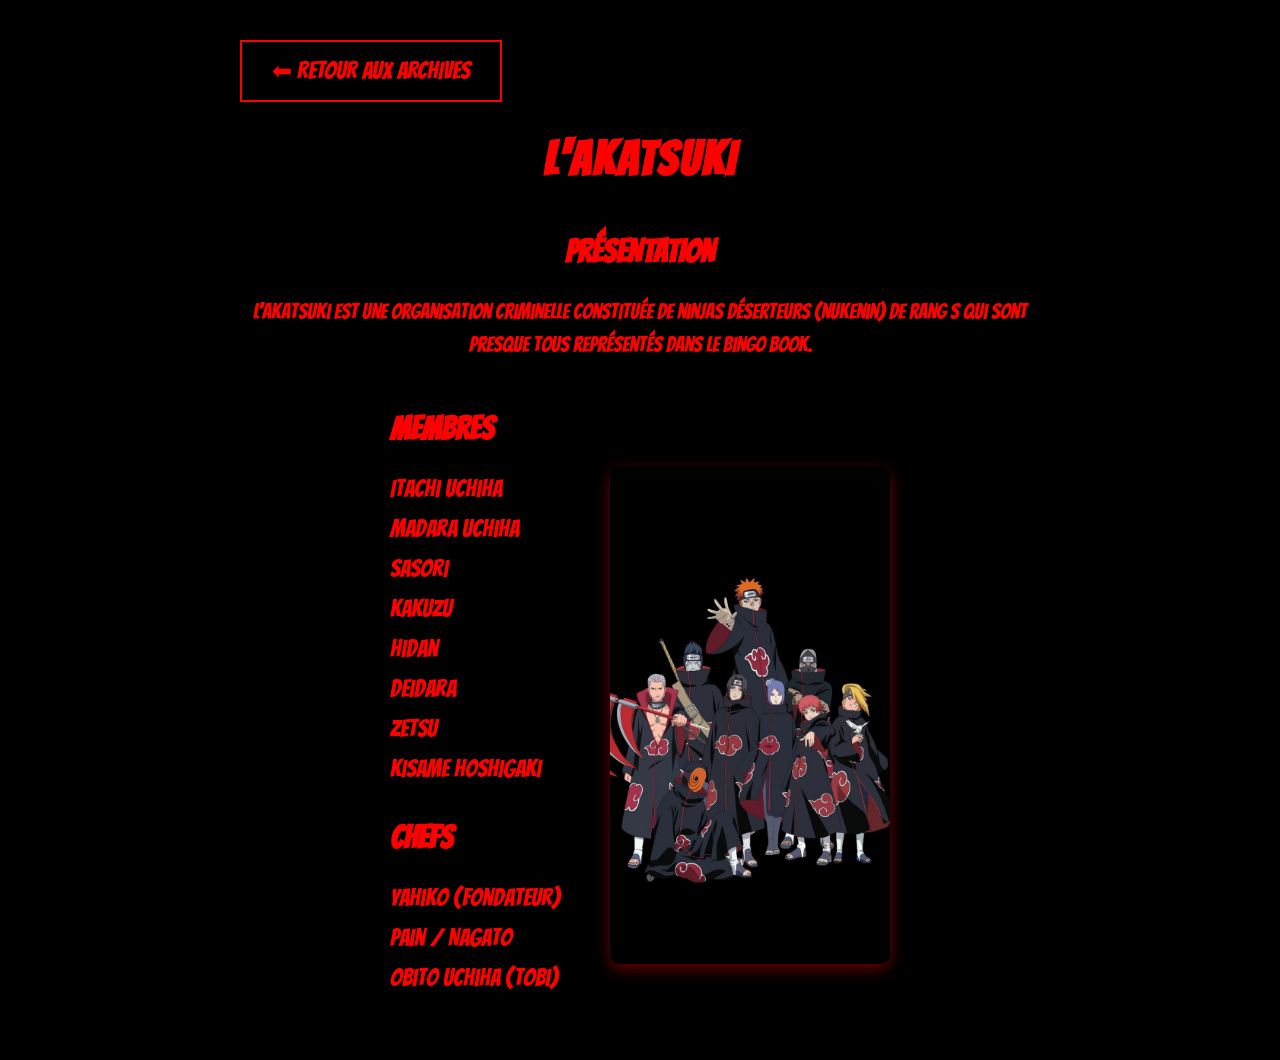
==== akatsuki.html @ 14001ad7 "Add files via upload" ====
<!DOCTYPE html>
<html lang="fr">
<head>
    <link rel="icon" type="image/jpeg" href="Akatsuki.jpg">
    <link rel="stylesheet" href="akatsuki.css">
    <meta charset="UTF-8">
    <meta name="viewport" content="width=device-width, initial-scale=1.0">
    <title>L'Akatsuki</title>
</head>
<body>
    
    <div class="ciel-akatsuki">
        <div class="nuage nuage1"></div>
        <div class="nuage nuage2"></div>
        <div class="nuage nuage3"></div>
    </div>

    <div class="contenu-central">

    <a href="bibliotheque.html" class="lien-ninja-akatsuki">⬅ RETOUR AUX ARCHIVES</a>

    <h1>L'AKATSUKI</h1>
    
    <h2>PRÉSENTATION</h2>
    <p>L'Akatsuki est une organisation criminelle constituée de ninjas déserteurs (nukenin) de rang S qui sont presque tous représentés dans le Bingo Book.</p>
    
    
    <div class="akatsuki-flex-container">
        
        <div class="akatsuki-list-column">
            
            <h2 class="titre-membres">MEMBRES</h2>
            <ul class="liste-membres">
                <li><a href="itachi.html">Itachi Uchiha</a></li>
                <li><a href="madara.html">Madara Uchiha</a></li>
                <li><a href="sasori.html">Sasori</a></li>
                <li><a href="kakuzu.html">Kakuzu</a></li>
                <li><a href="hidan.html">Hidan</a></li>
                <li><a href="deidara.html">Deidara</a></li>
                <li><a href="zetsu.html">Zetsu</a></li>
                <li><a href="kisame.html">Kisame Hoshigaki</a></li>
            </ul>

            <h2 class="titre-chefs">CHEFS</h2>
            <ul class="liste-membres">
                <li><a href="yahiko.html">Yahiko (Fondateur)</a></li>
                <li><a href="pain.html">Pain / Nagato</a></li>
                <li><a href="obito.html">Obito Uchiha (Tobi)</a></li>
            </ul>

        </div>

        <div class="akatsuki-image-column">
            <img src="akatsuki-members.jpg" alt="Membres de l'Akatsuki" class="akatsuki-img">
        </div>

    </div> </div>

</body>
</html>
---- akatsuki.css ----
@import url('https://fonts.googleapis.com/css2?family=Bangers&family=Reggae+One&display=swap');

/* --- RÉGLAGES GÉNERAUX --- */
body {
    background-color: black;
    color: red; /* La couleur globale est rouge */
    font-family: 'Bangers', cursive; /* Police par défaut */
    margin: 0; /* Enlève les marges moches du navigateur */
}

/* --- LE RECADRAGE DU TEXTE (LE SECRET DE SAKURA) --- */
.contenu-central {
    max-width: 800px; /* Le texte ne dépassera JAMAIS 800 pixels de large */
    margin: 40px auto; /* Centre le bloc horizontalement sur la page */
    padding: 0 20px; /* Ajoute une petite marge de sécurité sur les côtés pour les téléphones */
    text-align: center; /* Centre les titres et le texte, comme pour Sakura */
}

/* --- STYLE DES TEXTES --- */
h1 {
    font-size: 3rem;
    margin-bottom: 40px;
    letter-spacing: 2px;
}

h2 {
    font-size: 2rem;
    margin-top: 50px;
}

/* Les paragraphes à l'intérieur de la boîte centrale */
.contenu-central p {
    font-family: 'Bangers', cursive; /* Même police que Sakura */
    font-size: 1.3rem; /* Légèrement plus grand pour bien lire */
    line-height: 1.6; /* Aère les lignes (très important) */
    text-align: center; /* Centre le texte (ou mets "justify" si tu préfères un bloc droit) */
    margin-bottom: 20px;
}

/* --- ANIMATION DES NUAGES ROUGES --- */
.ciel-akatsuki {
    position: fixed;
    top: 0;
    left: 0;
    width: 100vw;
    height: 100vh;
    z-index: -1; 
    pointer-events: none; 
    overflow: hidden;
}




/* ==========================================================
   --- LE BOUTON AKATSUKI EN HAUT À GAUCHE ---
   ========================================================== */

.lien-ninja-akatsuki {
    /* --- STRUCTURE EXACTE (Copie de Sakura) --- */
    text-decoration: none;
    
    /* Pour forcer l'alignement à gauche dans un parent centré */
    display: block;         /* Devient un bloc pour utiliser les marges auto */
    width: fit-content;     /* S'adapte exactement à la taille du texte */
    
    /* Placement en haut à gauche de son conteneur */
    margin-top: 10px;       /* Un petit espace en haut */
    margin-bottom: 20px;    /* Espace avant ton H1 */
    margin-left: 0;         /* Collé à gauche du padding de son conteneur */
    margin-right: auto;     /* Le pousse vers la gauche */
    
    padding: 15px 30px;
    
    /* Police de ton projet */
    font-family: 'Bangers', cursive;
    font-size: 1.5rem;
    text-transform: uppercase;
    
    /* Transition fluide pour la brillance */
    transition: all 0.3s ease-in-out;

    /* --- COULEURS ADAPTÉES (Normal) --- */
    background-color: transparent; /* Fond transparent */
    color: red; /* Rouge au lieu de rose */
    border: 2px solid red; /* Bordure rouge au lieu de rose */
}

/* --- EFFET AU SURVOL (Chakra Rouges) --- */
.lien-ninja-akatsuki:hover {
    cursor: pointer;
    
    /* Petit effet de déplacement vers le haut EXACT */
    transform: translateY(-3px);
    
    /* --- COULEURS ADAPTÉES (Hover) --- */
    background-color: red; /* Le fond devient rouge intense au lieu de blanc */
    color: black; /* Le texte devient noir pour le contraste sur le fond rouge */
    
    /* Brillance ROUGE intense (effet Sharingan) au lieu de blanche */
    box-shadow: 0 0 20px red, 0 0 40px red;
}


/* ==========================================================
   --- LISTE DES MEMBRES AKATSUKI ---
   ========================================================== */

/* 1. On nettoie la liste (plus de points, plus de décalage) */
.liste-membres {
    list-style-type: none; /* C'est la ligne magique qui tue les points ! */
    padding: 0; /* Enlève le décalage invisible que le navigateur met par défaut */
    margin: 30px 0; /* Ajoute un peu d'espace au-dessus et en dessous de la liste */
}

/* 2. On espace chaque membre */
.liste-membres li {
    margin-bottom: 15px; /* Met de l'espace entre chaque ligne */
}

/* 3. On stylise les liens pour qu'ils ne ressemblent pas à de vieux liens bleus moches */
.liste-membres a {
    text-decoration: none; /* Enlève le trait moche sous le lien */
    color: red; /* La couleur de base du texte */
    font-size: 1.5rem; /* La taille du texte */
    font-family: 'Bangers', cursive; /* On garde la police stylée */
    transition: all 0.3s ease; /* Prépare une animation fluide */
}

/* 4. L'effet Sharingan au survol de la souris */
.liste-membres a:hover {
    color: white; /* Le texte devient blanc au survol */
    text-shadow: 0 0 15px red, 0 0 30px red; /* Effet de brillance rouge autours du texte blanc */
    letter-spacing: 2px; /* Les lettres s'écartent légèrement, effet très classe ! */
}


.nuage {
    position: absolute;
    background-image: url('Akatsuki.jpg'); /* C'est bien ton image ! */
    background-size: contain;
    background-repeat: no-repeat;
    opacity: 0.6; 
    animation: flotter linear infinite;
}

.nuage1 { width: 200px; height: 120px; top: 10%; left: -250px; animation-duration: 35s; }
.nuage2 { width: 150px; height: 90px; top: 40%; left: -200px; animation-duration: 25s; animation-delay: 10s; }
.nuage3 { width: 100px; height: 60px; top: 70%; left: -150px; animation-duration: 45s; animation-delay: 5s; opacity: 0.3; }

@keyframes flotter {
    0% { transform: translateX(0); }
    100% { transform: translateX(120vw); }
}


.akatsuki-flex-container {
    display: flex;
    align-items: center; /* Aligne l'image et la liste au même niveau vertical */
    justify-content: center;
    gap: 50px; /* L'espace entre la liste et l'image */
    margin-top: 50px;
    flex-wrap: wrap; /* Pour que ça s'adapte sur téléphone */
}

.akatsuki-list-column {
    text-align: left; /* Pour que les puces de la liste soient bien droites */
}

.titre-membres {
    margin-top: 0; /* Enlève la marge au-dessus du h2 pour qu'il soit bien aligné avec l'image */
}

/* --- L'IMAGE STYLE SAKURA (Couleurs Akatsuki) --- */
.akatsuki-img {
    width: 280px; 
    height: auto;
    border-radius: 10px;
    box-shadow: 0 5px 15px rgba(255, 0, 0, 0.4); /* Ombre rouge au repos */
    transition: transform 0.3s ease, box-shadow 0.3s ease; /* L'animation fluide */
}

.akatsuki-img:hover {
    transform: translateY(-10px); /* L'image monte */
    box-shadow: 0 15px 30px rgba(255, 0, 0, 0.6); /* L'ombre rouge grandit */
    cursor: pointer;
}

/* Espace au-dessus du titre des chefs pour aérer la colonne */
.titre-chefs {
    margin-top: 40px; 
}
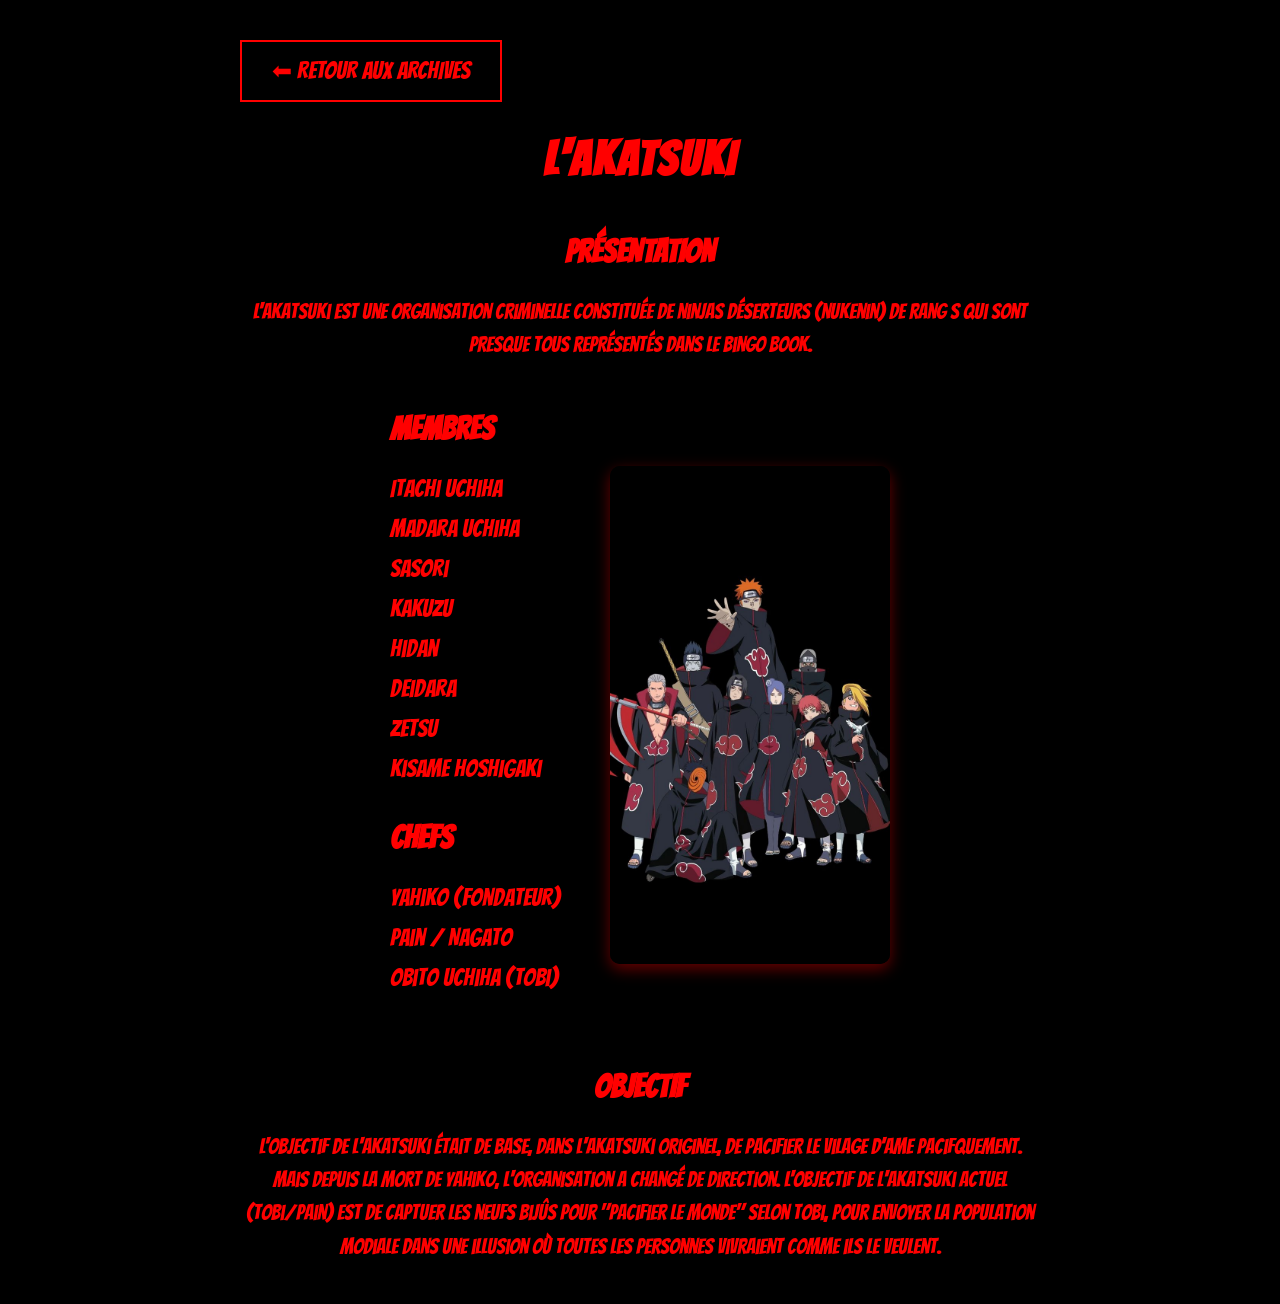
==== commit 101584e8: "#akatsuki" ====
--- a/akatsuki.html
+++ b/akatsuki.html
@@ -1,60 +1,75 @@
-<!DOCTYPE html>
+<!doctype html>
 <html lang="fr">
-<head>
-    <link rel="icon" type="image/jpeg" href="Akatsuki.jpg">
-    <link rel="stylesheet" href="akatsuki.css">
-    <meta charset="UTF-8">
-    <meta name="viewport" content="width=device-width, initial-scale=1.0">
+  <head>
+    <link rel="icon" type="image/jpeg" href="Akatsuki.jpg" />
+    <link rel="stylesheet" href="akatsuki.css" />
+    <meta charset="UTF-8" />
+    <meta name="viewport" content="width=device-width, initial-scale=1.0" />
     <title>L'Akatsuki</title>
-</head>
-<body>
-    
+  </head>
+  <body>
     <div class="ciel-akatsuki">
-        <div class="nuage nuage1"></div>
-        <div class="nuage nuage2"></div>
-        <div class="nuage nuage3"></div>
+      <div class="nuage nuage1"></div>
+      <div class="nuage nuage2"></div>
+      <div class="nuage nuage3"></div>
     </div>
 
     <div class="contenu-central">
+      <a href="bibliotheque.html" class="lien-ninja-akatsuki"
+        >⬅ RETOUR AUX ARCHIVES</a
+      >
 
-    <a href="bibliotheque.html" class="lien-ninja-akatsuki">⬅ RETOUR AUX ARCHIVES</a>
+      <h1>L'AKATSUKI</h1>
 
-    <h1>L'AKATSUKI</h1>
-    
-    <h2>PRÉSENTATION</h2>
-    <p>L'Akatsuki est une organisation criminelle constituée de ninjas déserteurs (nukenin) de rang S qui sont presque tous représentés dans le Bingo Book.</p>
-    
-    
-    <div class="akatsuki-flex-container">
-        
+      <h2>PRÉSENTATION</h2>
+      <p>
+        L'Akatsuki est une organisation criminelle constituée de ninjas
+        déserteurs (nukenin) de rang S qui sont presque tous représentés dans le
+        Bingo Book.
+      </p>
+
+      <div class="akatsuki-flex-container">
         <div class="akatsuki-list-column">
-            
-            <h2 class="titre-membres">MEMBRES</h2>
-            <ul class="liste-membres">
-                <li><a href="itachi.html">Itachi Uchiha</a></li>
-                <li><a href="madara.html">Madara Uchiha</a></li>
-                <li><a href="sasori.html">Sasori</a></li>
-                <li><a href="kakuzu.html">Kakuzu</a></li>
-                <li><a href="hidan.html">Hidan</a></li>
-                <li><a href="deidara.html">Deidara</a></li>
-                <li><a href="zetsu.html">Zetsu</a></li>
-                <li><a href="kisame.html">Kisame Hoshigaki</a></li>
-            </ul>
+          <h2 class="titre-membres">MEMBRES</h2>
+          <ul class="liste-membres">
+            <li><a href="itachi.html">Itachi Uchiha</a></li>
+            <li><a href="madara.html">Madara Uchiha</a></li>
+            <li><a href="sasori.html">Sasori</a></li>
+            <li><a href="kakuzu.html">Kakuzu</a></li>
+            <li><a href="hidan.html">Hidan</a></li>
+            <li><a href="deidara.html">Deidara</a></li>
+            <li><a href="zetsu.html">Zetsu</a></li>
+            <li><a href="kisame.html">Kisame Hoshigaki</a></li>
+          </ul>
 
-            <h2 class="titre-chefs">CHEFS</h2>
-            <ul class="liste-membres">
-                <li><a href="yahiko.html">Yahiko (Fondateur)</a></li>
-                <li><a href="pain.html">Pain / Nagato</a></li>
-                <li><a href="obito.html">Obito Uchiha (Tobi)</a></li>
-            </ul>
-
+          <h2 class="titre-chefs">CHEFS</h2>
+          <ul class="liste-membres">
+            <li><a href="yahiko.html">Yahiko (Fondateur)</a></li>
+            <li><a href="pain.html">Pain / Nagato</a></li>
+            <li><a href="obito.html">Obito Uchiha (Tobi)</a></li>
+          </ul>
         </div>
 
         <div class="akatsuki-image-column">
-            <img src="akatsuki-members.jpg" alt="Membres de l'Akatsuki" class="akatsuki-img">
+          <img
+            src="akatsuki-members.jpg"
+            alt="Membres de l'Akatsuki"
+            class="akatsuki-img"
+          />
         </div>
+      </div>
 
-    </div> </div>
-
-</body>
-</html>+      <div class="objectif">
+        <h2>OBJECTIF</h2>
+        <p>
+          L'objectif de l'Akatsuki était de base, dans l'Akatsuki originel, de
+          pacifier le vilage d'Ame pacifquement. Mais depuis la mort de Yahiko,
+          l'organisation a changé de direction. L'objectif de l'akatsuki actuel
+          (tobi/Pain) est de captuer les neufs Bijûs pour "pacifier le monde"
+          selon Tobi, pour envoyer la population modiale dans une illusion où
+          toutes les personnes vivraient comme ils le veulent.
+        </p>
+      </div>
+    </div>
+  </body>
+</html>
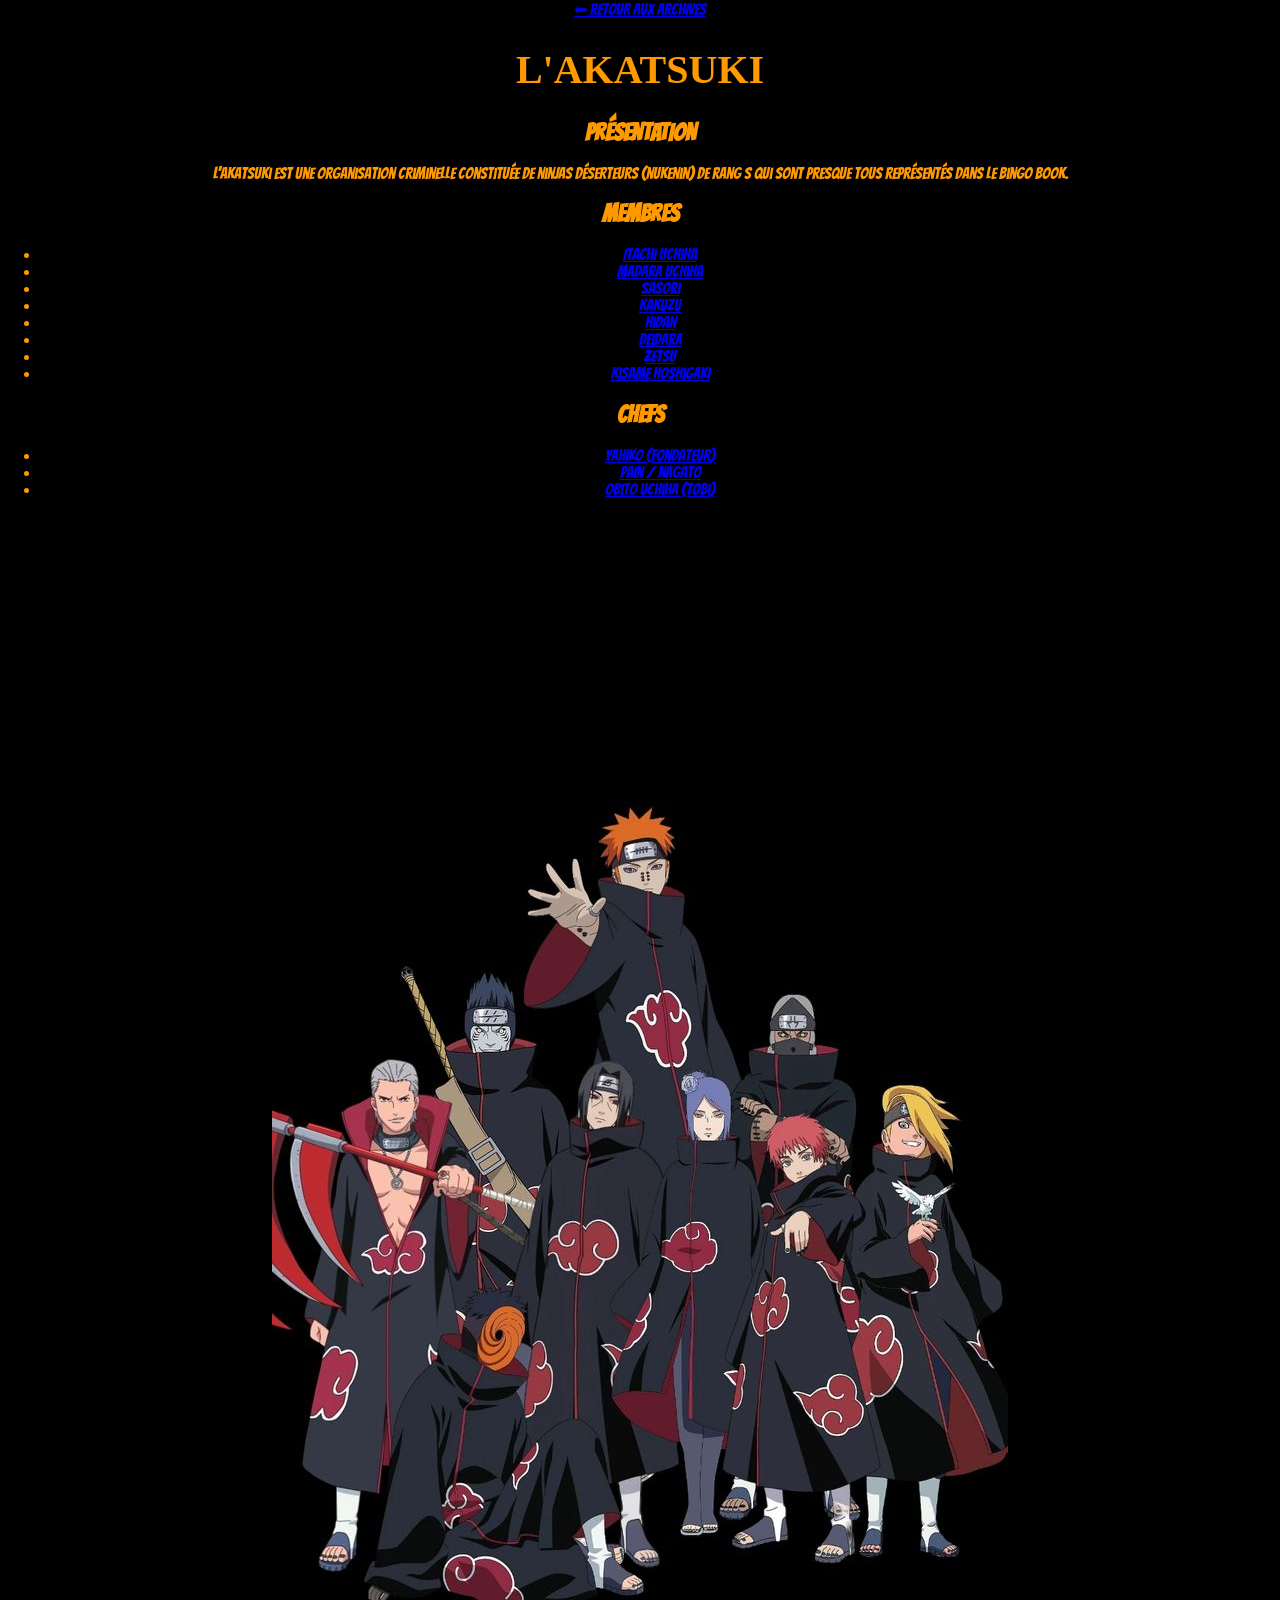
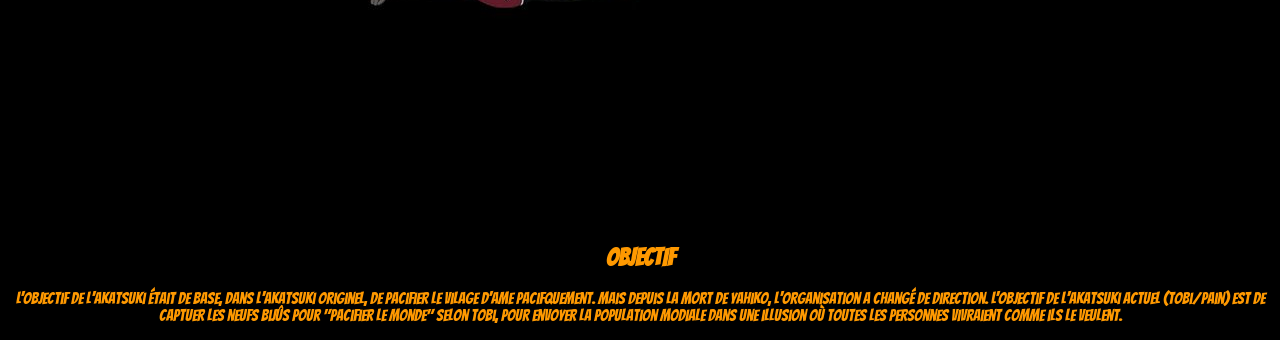
==== commit 0b6bab94: "#responsive" ====
--- a/akatsuki.html
+++ b/akatsuki.html
@@ -2,7 +2,7 @@
 <html lang="fr">
   <head>
     <link rel="icon" type="image/jpeg" href="Akatsuki.jpg" />
-    <link rel="stylesheet" href="akatsuki.css" />
+    <link rel="stylesheet" href="bibliotheque.css?v=2">
     <meta charset="UTF-8" />
     <meta name="viewport" content="width=device-width, initial-scale=1.0" />
     <title>L'Akatsuki</title>
--- a/bibliotheque.css
+++ b/bibliotheque.css
@@ -0,0 +1,316 @@
+@import url('https://fonts.googleapis.com/css2?family=Bangers&family=Reggae+One&display=swap');
+
+body {
+    background-color: black;
+    color: #ff9900;
+    font-family: 'Bangers', cursive;
+    text-align: center;
+    margin: 0;
+    min-height: 100vh;
+    display: flex;
+    flex-direction: column;
+    align-items: center;
+    justify-content: center;
+    cursor: url("data:image/svg+xml;utf8,<svg xmlns='http://www.w3.org/2000/svg' width='32' height='32'><circle cx='16' cy='16' r='14' fill='%23a288e3' stroke='black' stroke-width='1'/><circle cx='16' cy='16' r='10' fill='none' stroke='black' stroke-width='1'/><circle cx='16' cy='16' r='6' fill='none' stroke='black' stroke-width='1'/><circle cx='16' cy='16' r='2' fill='black'/></svg>") 16 16, auto !important;
+}
+
+h1 { font-family: 'Reggae One', cursive; font-size: 2.5rem; }
+
+.btn-retour, button {
+    background-color: #ff9900;
+    color: black;
+    border: 2px solid #000;
+    padding: 12px 25px;
+    margin: 20px;
+    font-family: 'Bangers', cursive;
+    font-size: 18px;
+    border-radius: 8px;
+    text-decoration: none;
+    transition: 0.3s;
+    display: inline-block;
+    cursor: url("data:image/svg+xml;utf8,<svg xmlns='http://www.w3.org/2000/svg' width='32' height='32'><circle cx='16' cy='16' r='14' fill='%23a288e3' stroke='black' stroke-width='1'/><circle cx='16' cy='16' r='10' fill='none' stroke='black' stroke-width='1'/><circle cx='16' cy='16' r='6' fill='none' stroke='black' stroke-width='1'/><circle cx='16' cy='16' r='2' fill='black'/></svg>") 16 16, pointer !important;
+}
+
+
+/* ==========================================================
+   --- CARTE AKATSUKI (Dans la Bibliothèque) ---
+   ========================================================== */
+
+.akatsuki-card {
+    display: flex;
+    flex-direction: column;
+    align-items: center;
+    text-decoration: none; /* Enlève le trait moche du lien */
+    
+    /* Le design sombre de la carte */
+    background-color: #111; /* Un gris trèèès foncé, presque noir */
+    border: 2px solid red; /* La bordure rouge Akatsuki */
+    border-radius: 15px; /* Bords arrondis */
+    padding: 20px;
+    width: 250px; /* Adapte la largeur selon tes autres cartes */
+    margin: 20px;
+    
+    /* L'ombre rouge de base */
+    box-shadow: 0 5px 15px rgba(255, 0, 0, 0.2);
+    
+    /* Prépare l'animation fluide */
+    transition: transform 0.3s ease, box-shadow 0.3s ease, background-color 0.3s ease;
+}
+
+/* L'image à l'intérieur de la carte */
+.akatsuki-card img {
+    width: 100%; /* Prend toute la largeur de la carte */
+    height: auto;
+    border-radius: 10px;
+    margin-bottom: 15px;
+}
+
+/* Le titre de la carte */
+.akatsuki-card h3 {
+    color: red;
+    font-family: 'Bangers', cursive;
+    font-size: 2rem;
+    margin: 0;
+    letter-spacing: 2px;
+    transition: color 0.3s ease, text-shadow 0.3s ease;
+}
+
+/* --- L'EFFET AU SURVOL (Lévitation et Chakra) --- */
+.akatsuki-card:hover {
+    /* La carte monte de 10px (Comme Sakura !) */
+    transform: translateY(-10px);
+    
+    /* L'ombre rouge devient énorme */
+    box-shadow: 0 15px 30px rgba(255, 0, 0, 0.7);
+    
+    /* Le fond devient noir absolu */
+    background-color: #000;
+}
+
+/* Le texte change aussi au survol */
+.akatsuki-card:hover h3 {
+    color: white; /* Le texte devient blanc */
+    text-shadow: 0 0 10px red, 0 0 20px red; /* Halo rouge autour du blanc */
+}
+
+.btn-retour:hover, button:hover {
+    background-color: white !important;
+    color: #ff9900 !important;
+    transform: scale(1.1);
+    box-shadow: 0 0 20px white;
+}
+
+
+.btn-zen {
+    background: #1a1a1a;
+    color: #ff9900;
+    border: 2px solid #ff9900;
+    padding: 10px 20px;
+    font-family: 'Bangers', cursive;
+    border-radius: 30px;
+    cursor: pointer;
+    transition: 0.3s;
+    margin-bottom: 20px;
+}
+
+.btn-zen:hover {
+    box-shadow: 0 0 15px #ff9900;
+    transform: scale(1.05);
+}
+.btn-musique {
+    background-color: #1a1a1a;
+    color: #ff9900;
+    border: 2px solid #ff9900;
+    padding: 10px 25px;
+    font-family: 'Bangers', cursive;
+    font-size: 18px;
+    border-radius: 50px;
+    cursor: pointer;
+    transition: 0.3s;
+    margin: 20px;
+}
+
+.btn-musique:hover {
+    background-color: #ff9900;
+    color: black;
+    box-shadow: 0 0 20px #ff9900;
+    transform: scale(1.1);
+}
+
+
+
+
+
+/* --- LA BARRE DE RECHERCHE --- */
+#inputParchemin {
+    width: 100%;
+    padding: 15px 25px;
+    font-size: 1.8rem;
+    font-family: 'Bangers', cursive;
+    color: white;
+    background-color: #222; /* Fond sombre pour coller à ta page */
+    border: 3px solid #ff9900; /* La bordure orange demandée */
+    border-radius: 30px;
+    outline: none;
+    box-sizing: border-box;
+    transition: box-shadow 0.3s ease;
+    text-align: center;
+}
+
+/* Effet quand on clique dans la barre */
+#inputParchemin:focus {
+    box-shadow: 0 0 20px #ff9900;
+}
+
+/* --- LES SUGGESTIONS --- */
+.suggestions {
+    position: absolute;
+    top: 100%;
+    left: 0;
+    right: 0;
+    background-color: white;
+    border-radius: 15px;
+    margin-top: 10px;
+    padding: 0;
+    list-style: none;
+    max-height: 200px;
+    overflow-y: auto;
+    box-shadow: 0 10px 30px rgba(0, 0, 0, 0.7);
+    display: none; /* Caché par défaut */
+    z-index: 10;
+    text-align: left; /* Plus lisible d'avoir les suggestions alignées à gauche */
+}
+
+.suggestions li {
+    padding: 12px 20px;
+    color: black;
+    font-family: sans-serif; /* Une police classique pour bien lire les titres */
+    font-size: 1.2rem;
+    cursor: pointer;
+    border-bottom: 1px solid #ddd;
+    transition: background 0.2s;
+}
+
+/* Effet orange au survol d'une suggestion */
+.suggestions li:hover {
+    background-color: #ff9900;
+    color: white;
+}
+
+
+
+/* --- LE CONTENEUR DES LIVRES --- */
+#liste-livres {
+    display: flex;
+    flex-wrap: wrap; /* Permet aux cartes de passer à la ligne sur les petits écrans */
+    justify-content: center; /* Centre les cartes au milieu de la page */
+    gap: 30px; /* Espace entre chaque carte */
+    margin-top: 40px;
+    max-width: 1000px;
+}
+
+/* --- LE STYLE D'UNE CARTE LIVRE --- */
+.livre {
+    background-color: #1a1a1a; /* Fond sombre ninja */
+    border: 2px solid #ff9900; /* Bordure orange */
+    border-radius: 15px; /* Coins arrondis */
+    padding: 20px;
+    width: 250px; /* Largeur fixe pour que toutes les cartes soient pareilles */
+    text-decoration: none; /* Enlève la ligne de soulignement des liens */
+    color: white; /* Le texte de description en blanc */
+    transition: transform 0.3s ease, box-shadow 0.3s ease, background-color 0.3s ease;
+    display: flex;
+    flex-direction: column;
+    justify-content: center;
+}
+
+
+
+/* --- LE TITRE DANS LA CARTE --- */
+.livre h2 {
+    color: #ff9900; /* Titre en orange pour ressortir */
+    margin-top: 0;
+    font-size: 1.5rem;
+}
+
+/* --- L'ANIMATION AU SURVOL --- */
+.livre:hover {
+    transform: translateY(-10px); /* La carte monte légèrement */
+    box-shadow: 0 10px 25px rgba(255, 153, 0, 0.4); /* Aura orange (chakra) */
+    background-color: #222; /* Le fond s'éclaircit un petit peu */
+}
+
+/* --- STYLE SPÉCIAL POUR LA CARTE SAKURA --- */
+
+/* 1. Le titre en rose */
+.carte-sakura h2 {
+    color: rgb(255, 71, 215); /* Le beau rose que tu avais utilisé pour son bouton */
+}
+
+/* 2. Bonus : On change aussi la bordure de la carte en rose */
+.carte-sakura {
+    border-color: rgb(255, 71, 215);
+}
+
+/* 3. Bonus : L'aura (l'ombre) devient rose quand on passe la souris dessus */
+.carte-sakura:hover {
+    box-shadow: 0 10px 25px rgba(255, 71, 215, 0.4);
+}
+
+
+
+
+
+
+
+
+
+
+
+/* =========================================
+   📱 JUTSU RESPONSIVE (MOBILE FIRST) - BIBLIOTHÈQUE
+   ========================================= */
+
+@media (max-width: 768px) {
+    /* 1. On réduit la taille du grand titre */
+    h1 {
+        font-size: 2rem;
+        padding: 0 10px;
+    }
+
+    /* 2. On adapte la barre de recherche pour les petits écrans */
+    .search-box {
+        width: 90% !important; /* Force la barre à prendre 90% de l'écran, pas plus */
+        margin: 10px auto !important;
+    }
+
+    #inputParchemin {
+        font-size: 1.2rem; /* Texte plus petit pour que ça rentre */
+        padding: 10px 15px;
+    }
+
+    /* 3. On empile les cartes de livres parfaitement au centre */
+    #liste-livres {
+        display: flex;
+        flex-direction: column; /* Empile les cartes de haut en bas */
+        align-items: center; /* Centre les cartes */
+        width: 100%;
+        gap: 20px; /* Un peu moins d'espace entre les cartes sur mobile */
+        margin-top: 20px;
+    }
+
+    /* 4. On ajuste la taille de TOUTES les cartes (Livres + Akatsuki) */
+    .livre, .akatsuki-card {
+        width: 85%; /* La carte prend 85% de l'écran du tel */
+        margin: 10px 0; /* Enlève les marges sur les côtés pour centrer parfaitement */
+        box-sizing: border-box; /* Empêche les débordements */
+    }
+
+    /* 5. On ajuste les boutons du haut (Retour et Zen) */
+    .btn-retour, .btn-zen {
+        width: 85%;
+        margin: 10px auto;
+        display: block; /* Force le bouton à prendre sa propre ligne */
+        box-sizing: border-box;
+    }
+}
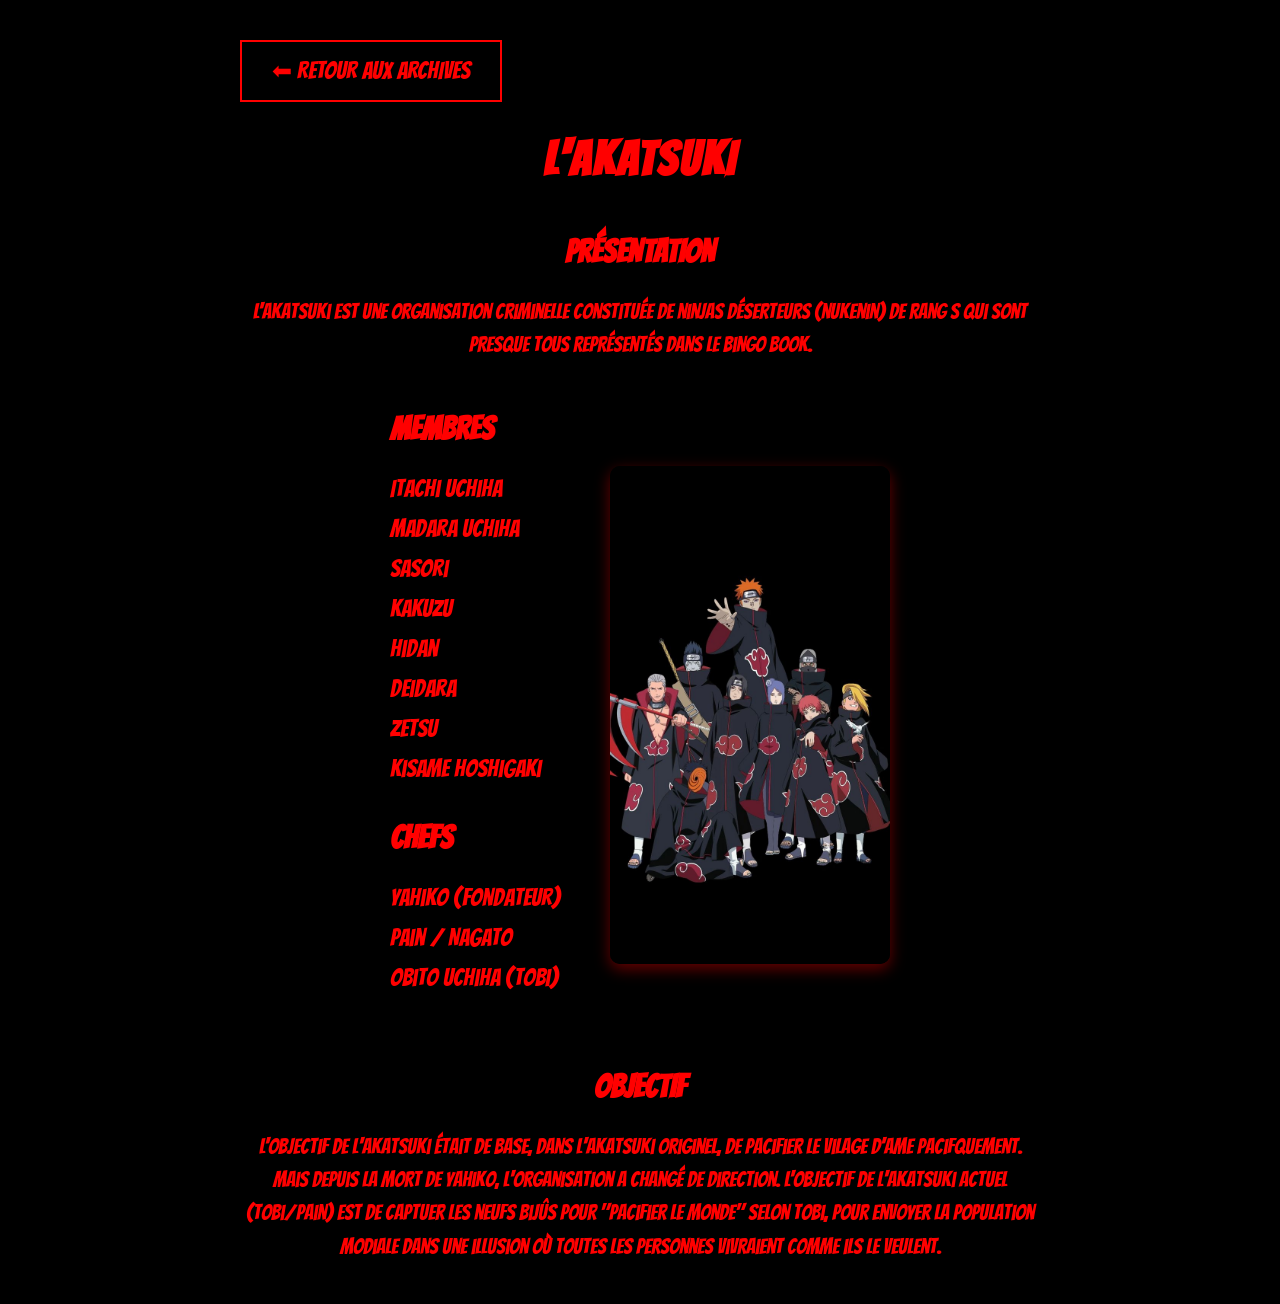
==== commit ec04c327: "#commit" ====
--- a/akatsuki.html
+++ b/akatsuki.html
@@ -2,7 +2,7 @@
 <html lang="fr">
   <head>
     <link rel="icon" type="image/jpeg" href="Akatsuki.jpg" />
-    <link rel="stylesheet" href="bibliotheque.css?v=2">
+    <link rel="stylesheet" href="akatsuki.css?v=1">
     <meta charset="UTF-8" />
     <meta name="viewport" content="width=device-width, initial-scale=1.0" />
     <title>L'Akatsuki</title>
--- a/akatsuki.css
+++ b/akatsuki.css
@@ -0,0 +1,260 @@
+@import url('https://fonts.googleapis.com/css2?family=Bangers&family=Reggae+One&display=swap');
+
+/* --- RÉGLAGES GÉNERAUX --- */
+body {
+    background-color: black;
+    color: red; /* La couleur globale est rouge */
+    font-family: 'Bangers', cursive; /* Police par défaut */
+    margin: 0; /* Enlève les marges moches du navigateur */
+}
+
+/* --- LE RECADRAGE DU TEXTE (LE SECRET DE SAKURA) --- */
+.contenu-central {
+    max-width: 800px; /* Le texte ne dépassera JAMAIS 800 pixels de large */
+    margin: 40px auto; /* Centre le bloc horizontalement sur la page */
+    padding: 0 20px; /* Ajoute une petite marge de sécurité sur les côtés pour les téléphones */
+    text-align: center; /* Centre les titres et le texte, comme pour Sakura */
+}
+
+/* --- STYLE DES TEXTES --- */
+h1 {
+    font-size: 3rem;
+    margin-bottom: 40px;
+    letter-spacing: 2px;
+}
+
+h2 {
+    font-size: 2rem;
+    margin-top: 50px;
+}
+
+/* Les paragraphes à l'intérieur de la boîte centrale */
+.contenu-central p {
+    font-family: 'Bangers', cursive; /* Même police que Sakura */
+    font-size: 1.3rem; /* Légèrement plus grand pour bien lire */
+    line-height: 1.6; /* Aère les lignes (très important) */
+    text-align: center; /* Centre le texte (ou mets "justify" si tu préfères un bloc droit) */
+    margin-bottom: 20px;
+}
+
+/* --- ANIMATION DES NUAGES ROUGES --- */
+.ciel-akatsuki {
+    position: fixed;
+    top: 0;
+    left: 0;
+    width: 100vw;
+    height: 100vh;
+    z-index: -1; 
+    pointer-events: none; 
+    overflow: hidden;
+}
+
+
+
+
+/* ==========================================================
+   --- LE BOUTON AKATSUKI EN HAUT À GAUCHE ---
+   ========================================================== */
+
+.lien-ninja-akatsuki {
+    /* --- STRUCTURE EXACTE (Copie de Sakura) --- */
+    text-decoration: none;
+    
+    /* Pour forcer l'alignement à gauche dans un parent centré */
+    display: block;         /* Devient un bloc pour utiliser les marges auto */
+    width: fit-content;     /* S'adapte exactement à la taille du texte */
+    
+    /* Placement en haut à gauche de son conteneur */
+    margin-top: 10px;       /* Un petit espace en haut */
+    margin-bottom: 20px;    /* Espace avant ton H1 */
+    margin-left: 0;         /* Collé à gauche du padding de son conteneur */
+    margin-right: auto;     /* Le pousse vers la gauche */
+    
+    padding: 15px 30px;
+    
+    /* Police de ton projet */
+    font-family: 'Bangers', cursive;
+    font-size: 1.5rem;
+    text-transform: uppercase;
+    
+    /* Transition fluide pour la brillance */
+    transition: all 0.3s ease-in-out;
+
+    /* --- COULEURS ADAPTÉES (Normal) --- */
+    background-color: transparent; /* Fond transparent */
+    color: red; /* Rouge au lieu de rose */
+    border: 2px solid red; /* Bordure rouge au lieu de rose */
+}
+
+/* --- EFFET AU SURVOL (Chakra Rouges) --- */
+.lien-ninja-akatsuki:hover {
+    cursor: pointer;
+    
+    /* Petit effet de déplacement vers le haut EXACT */
+    transform: translateY(-3px);
+    
+    /* --- COULEURS ADAPTÉES (Hover) --- */
+    background-color: red; /* Le fond devient rouge intense au lieu de blanc */
+    color: black; /* Le texte devient noir pour le contraste sur le fond rouge */
+    
+    /* Brillance ROUGE intense (effet Sharingan) au lieu de blanche */
+    box-shadow: 0 0 20px red, 0 0 40px red;
+}
+
+
+/* ==========================================================
+   --- LISTE DES MEMBRES AKATSUKI ---
+   ========================================================== */
+
+/* 1. On nettoie la liste (plus de points, plus de décalage) */
+.liste-membres {
+    list-style-type: none; /* C'est la ligne magique qui tue les points ! */
+    padding: 0; /* Enlève le décalage invisible que le navigateur met par défaut */
+    margin: 30px 0; /* Ajoute un peu d'espace au-dessus et en dessous de la liste */
+}
+
+/* 2. On espace chaque membre */
+.liste-membres li {
+    margin-bottom: 15px; /* Met de l'espace entre chaque ligne */
+}
+
+/* 3. On stylise les liens pour qu'ils ne ressemblent pas à de vieux liens bleus moches */
+.liste-membres a {
+    text-decoration: none; /* Enlève le trait moche sous le lien */
+    color: red; /* La couleur de base du texte */
+    font-size: 1.5rem; /* La taille du texte */
+    font-family: 'Bangers', cursive; /* On garde la police stylée */
+    transition: all 0.3s ease; /* Prépare une animation fluide */
+}
+
+/* 4. L'effet Sharingan au survol de la souris */
+.liste-membres a:hover {
+    color: white; /* Le texte devient blanc au survol */
+    text-shadow: 0 0 15px red, 0 0 30px red; /* Effet de brillance rouge autours du texte blanc */
+    letter-spacing: 2px; /* Les lettres s'écartent légèrement, effet très classe ! */
+}
+
+
+/* --- ANIMATION DES NUAGES (CORRIGÉE) --- */
+.nuage {
+    position: absolute;
+    background-image: url('akatsuki.png'); 
+    background-size: contain;
+    background-repeat: no-repeat;
+    opacity: 0.6; 
+    animation: flotter linear infinite;
+}
+
+/* 👇 RAJOUTE CES 3 LIGNES JUSTE ICI 👇 */
+.nuage1 { width: 200px; height: 120px; top: 10%; left: -250px; animation-duration: 35s; }
+.nuage2 { width: 150px; height: 90px; top: 40%; left: -200px; animation-duration: 25s; animation-delay: 10s; }
+.nuage3 { width: 100px; height: 60px; top: 70%; left: -150px; animation-duration: 45s; animation-delay: 5s; opacity: 0.3; }
+/* ☝️ JUSQU'ICI ☝️ */
+
+@keyframes flotter {
+    0% { transform: translateX(0); }
+    100% { transform: translateX(120vw); }
+}
+
+@keyframes flotter {
+    0% { transform: translateX(0); }
+    100% { transform: translateX(120vw); }
+}
+
+
+.akatsuki-flex-container {
+    display: flex;
+    align-items: center; /* Aligne l'image et la liste au même niveau vertical */
+    justify-content: center;
+    gap: 50px; /* L'espace entre la liste et l'image */
+    margin-top: 50px;
+    flex-wrap: wrap; /* Pour que ça s'adapte sur téléphone */
+}
+
+.akatsuki-list-column {
+    text-align: left; /* Pour que les puces de la liste soient bien droites */
+}
+
+.titre-membres {
+    margin-top: 0; /* Enlève la marge au-dessus du h2 pour qu'il soit bien aligné avec l'image */
+}
+
+/* --- L'IMAGE STYLE SAKURA (Couleurs Akatsuki) --- */
+.akatsuki-img {
+    width: 280px; 
+    height: auto;
+    border-radius: 10px;
+    box-shadow: 0 5px 15px rgba(255, 0, 0, 0.4); /* Ombre rouge au repos */
+    transition: transform 0.3s ease, box-shadow 0.3s ease; /* L'animation fluide */
+}
+
+.akatsuki-img:hover {
+    transform: translateY(-10px); /* L'image monte */
+    box-shadow: 0 15px 30px rgba(255, 0, 0, 0.6); /* L'ombre rouge grandit */
+    cursor: pointer;
+}
+
+/* Espace au-dessus du titre des chefs pour aérer la colonne */
+.titre-chefs {
+    margin-top: 40px; 
+}
+
+
+
+
+
+
+
+
+
+
+
+/* ==========================================================
+   📱 JUTSU RESPONSIVE (MOBILE) - AKATSUKI
+   ========================================================== */
+
+@media (max-width: 768px) {
+    /* 1. On centre le bouton de retour sur mobile */
+    .lien-ninja-akatsuki {
+        margin: 10px auto 30px auto; /* Enlève l'alignement à gauche */
+        text-align: center;
+        width: 85%; /* S'étale joliment */
+        box-sizing: border-box;
+    }
+
+    /* 2. On réduit la taille du grand titre */
+    h1 {
+        font-size: 2.2rem;
+        margin-bottom: 20px;
+    }
+
+    /* 3. On empile la liste et l'image proprement */
+    .akatsuki-flex-container {
+        flex-direction: column-reverse; /* Met l'image au-dessus de la liste ! */
+        gap: 30px;
+        margin-top: 30px;
+    }
+
+    /* 4. On s'assure que la liste est bien centrée sur mobile */
+    .akatsuki-list-column {
+        text-align: center;
+    }
+
+    /* 5. L'image prend la bonne taille sans déborder */
+    .akatsuki-img {
+        width: 90%;
+        max-width: 300px; /* Ne devient pas énorme sur tablette */
+        margin: 0 auto;
+    }
+
+    /* 6. Le texte ne touche pas les bords */
+    .contenu-central p {
+        font-size: 1.1rem;
+        text-align: left; /* Plus facile à lire sur tel */
+    }
+}
+
+
+
+
+
